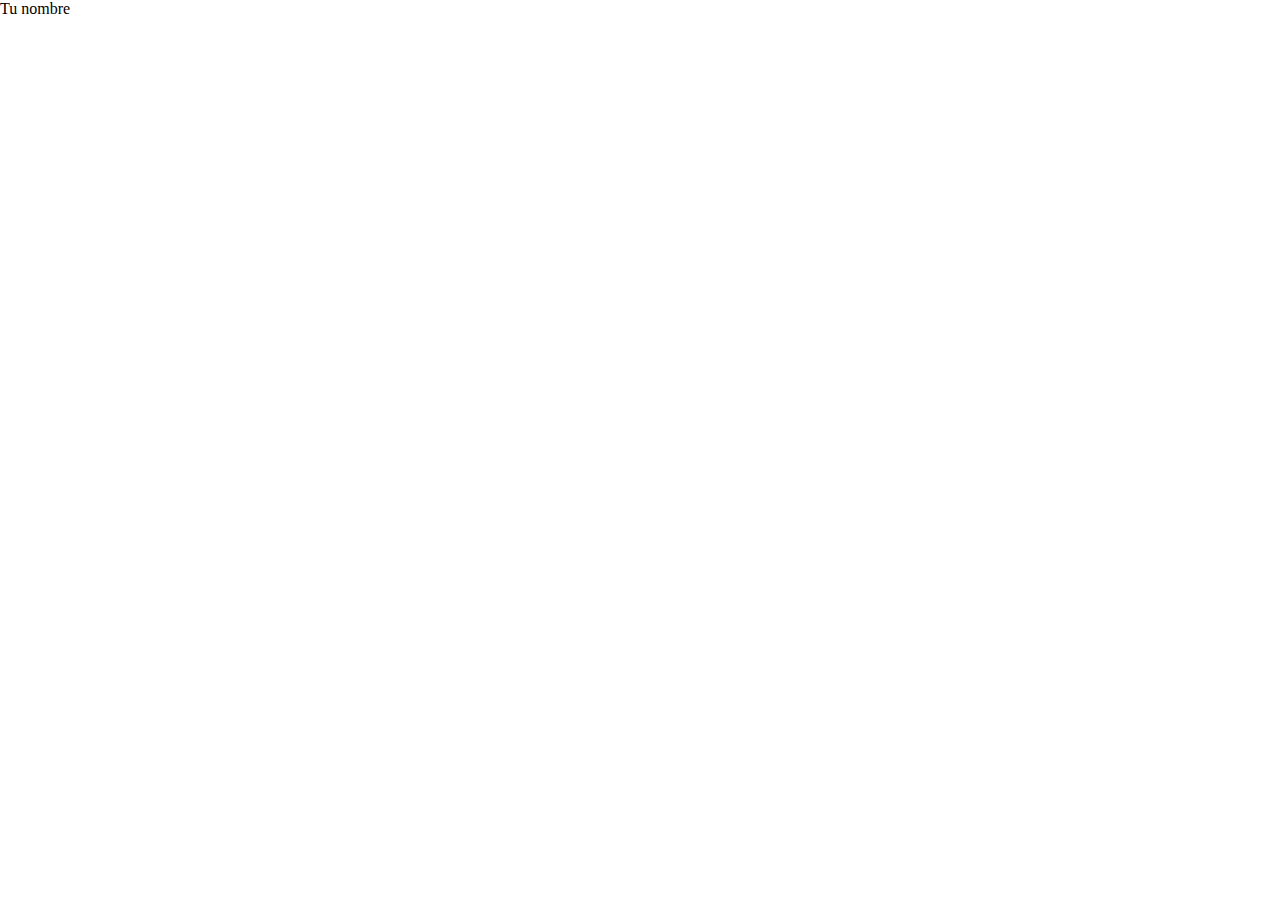
==== index.html @ 40ff6855 "mi primert commit" ====
<!DOCTYPE html>
<html lang="es">
<head>
    <meta charset="UTF-8">
    <meta http-equiv="X-UA-Compatible" content="IE=edge">
    <meta name="viewport" content="width=device-width, initial-scale=1.0">
    <title>Nombre Apellido</title>

    <!-- CSS -->
    <link rel="stylesheet" href="css/styles.css">
</head>
<body>
    <header>
        <a href="#inicio">Tu nombre</a>     
    </header>

    <!-- La estructura básica y la vinculación con CSS estan listas. A codear! 💪  -->
    <!-- En este archivo escriban su HTML -->

</body>
</html>
---- css/styles.css ----
/* En este archivo escriban su CSS */

/* Fonts */
/* Importar aquí la font */



/* Aquí les dejamos como ayuda este "reset" en el cual ajustamos algunas propiedades
*  cuyos valores asigna por defecto el navegador.
*/

/* Reset */
* {
    box-sizing: border-box;
    margin: 0;
    padding: 0;
    /* Para que el scrolleo en la one page sea suave */
    scroll-behavior: smooth;
}

/* Para quitar los puntos a los items de listas */
ul {
    list-style: none;
}

/* Para que los enlaces hereden el color de texto y no tengan subrayado */
a {
    text-decoration: none;
    color: inherit;
}

/* Este max-width es para que el contenido no se "estire" demasiado hacia los costados y
*  el margin: auto; para tenerlo centrado fácilmente ;)
*/
main {
    max-width: 1200px;
    margin: auto;
}

/* Recomendaciones! 
*  - Comenzar desde lo más general y luego ir hacia lo mas específico, asignando primero
*    "estilos generales". Una buena idea sería comenzar por el <body> ;)
*
*  - Recuerden que queremos evitar "repetir código", en CSS usando la cualidad de la herencia
*    podemos setear ciertas propiedades en un elemento padre y dejar que sean heredadas (por ejemplo: font-size)
*
*  - Nadie sabe todas las propiedades CSS de memoria, si no saben como hacer algo no lo recuerdan, la respuesta
*    pueden encontrarla buscando en la web algo como "CSS como hacer ... " o "propiedad css para hacer ..."
*
*  - Usen mucho las herramientas para desarrolladores del navegador para ir
*    probando el CSS que escriben, resolver dudas y problemas.
*
*  - Paciencia, resiliencia y creatividad! No se desanimen, las primeras experiencias maquetando con HTML y CSS
*    pueden ser frustrantes, pero estas habilidades se van desarrollando con la experiencia, es como aprender
*    un trabajo manual, hacer una artesanía, tocar un instrumento musical... la práctica es todo!
*/
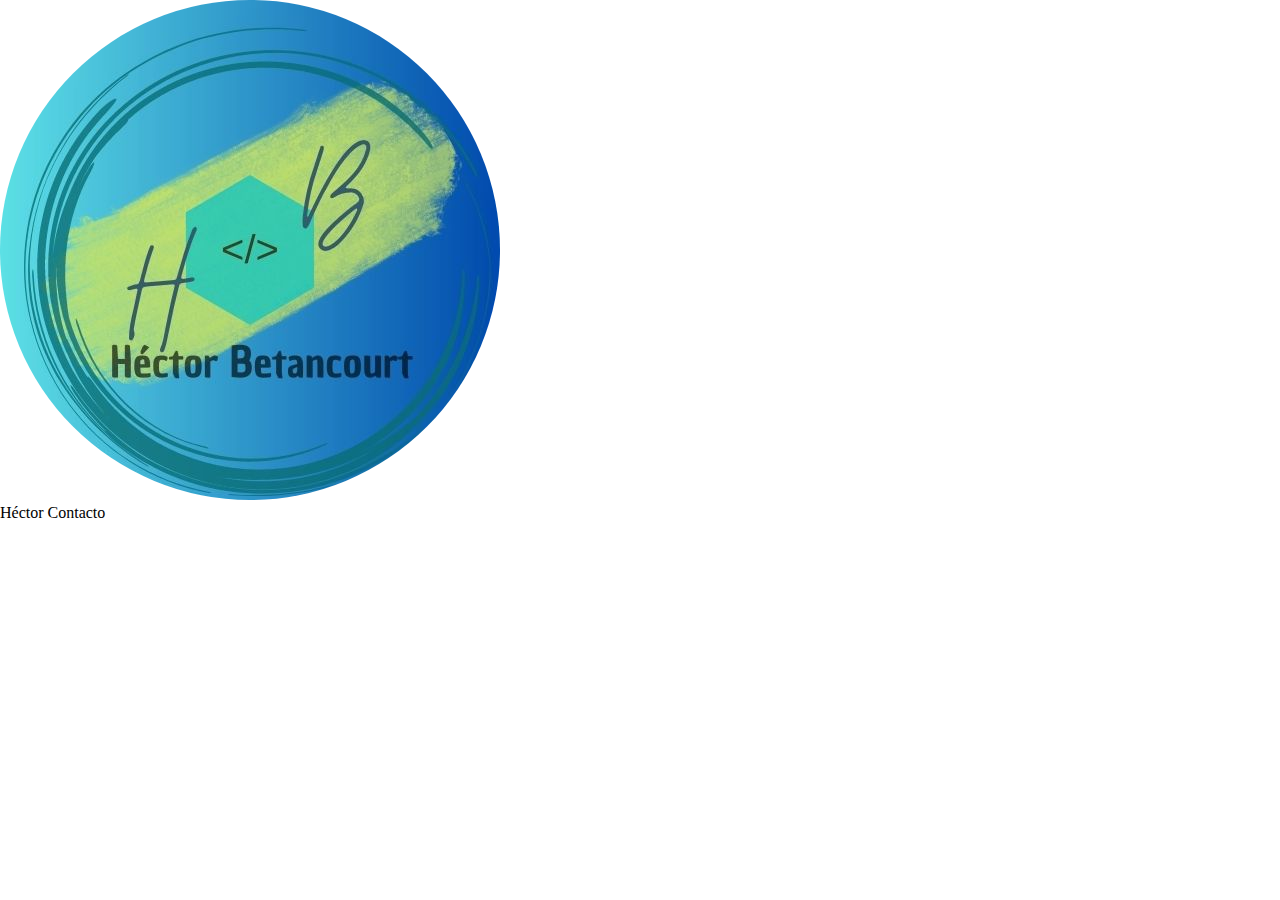
==== commit 1f809192: "prueba" ====
--- a/index.html
+++ b/index.html
@@ -4,14 +4,18 @@
     <meta charset="UTF-8">
     <meta http-equiv="X-UA-Compatible" content="IE=edge">
     <meta name="viewport" content="width=device-width, initial-scale=1.0">
-    <title>Nombre Apellido</title>
+    <title>HÉCTOR BETANCOURT</title>
 
     <!-- CSS -->
     <link rel="stylesheet" href="css/styles.css">
 </head>
 <body>
     <header>
-        <a href="#inicio">Tu nombre</a>     
+        <img src="./img/logo hb1.jpg" alt="">
+        <nav>
+            <a href="#inicio">Héctor</a> 
+            <a href="#contacto">Contacto</a>
+        </nav>    
     </header>
 
     <!-- La estructura básica y la vinculación con CSS estan listas. A codear! 💪  -->
--- a/css/styles.css
+++ b/css/styles.css
@@ -37,6 +37,9 @@
     margin: auto;
 }
 
+img{
+    border-radius: 50%;
+}
 /* Recomendaciones! 
 *  - Comenzar desde lo más general y luego ir hacia lo mas específico, asignando primero
 *    "estilos generales". Una buena idea sería comenzar por el <body> ;)
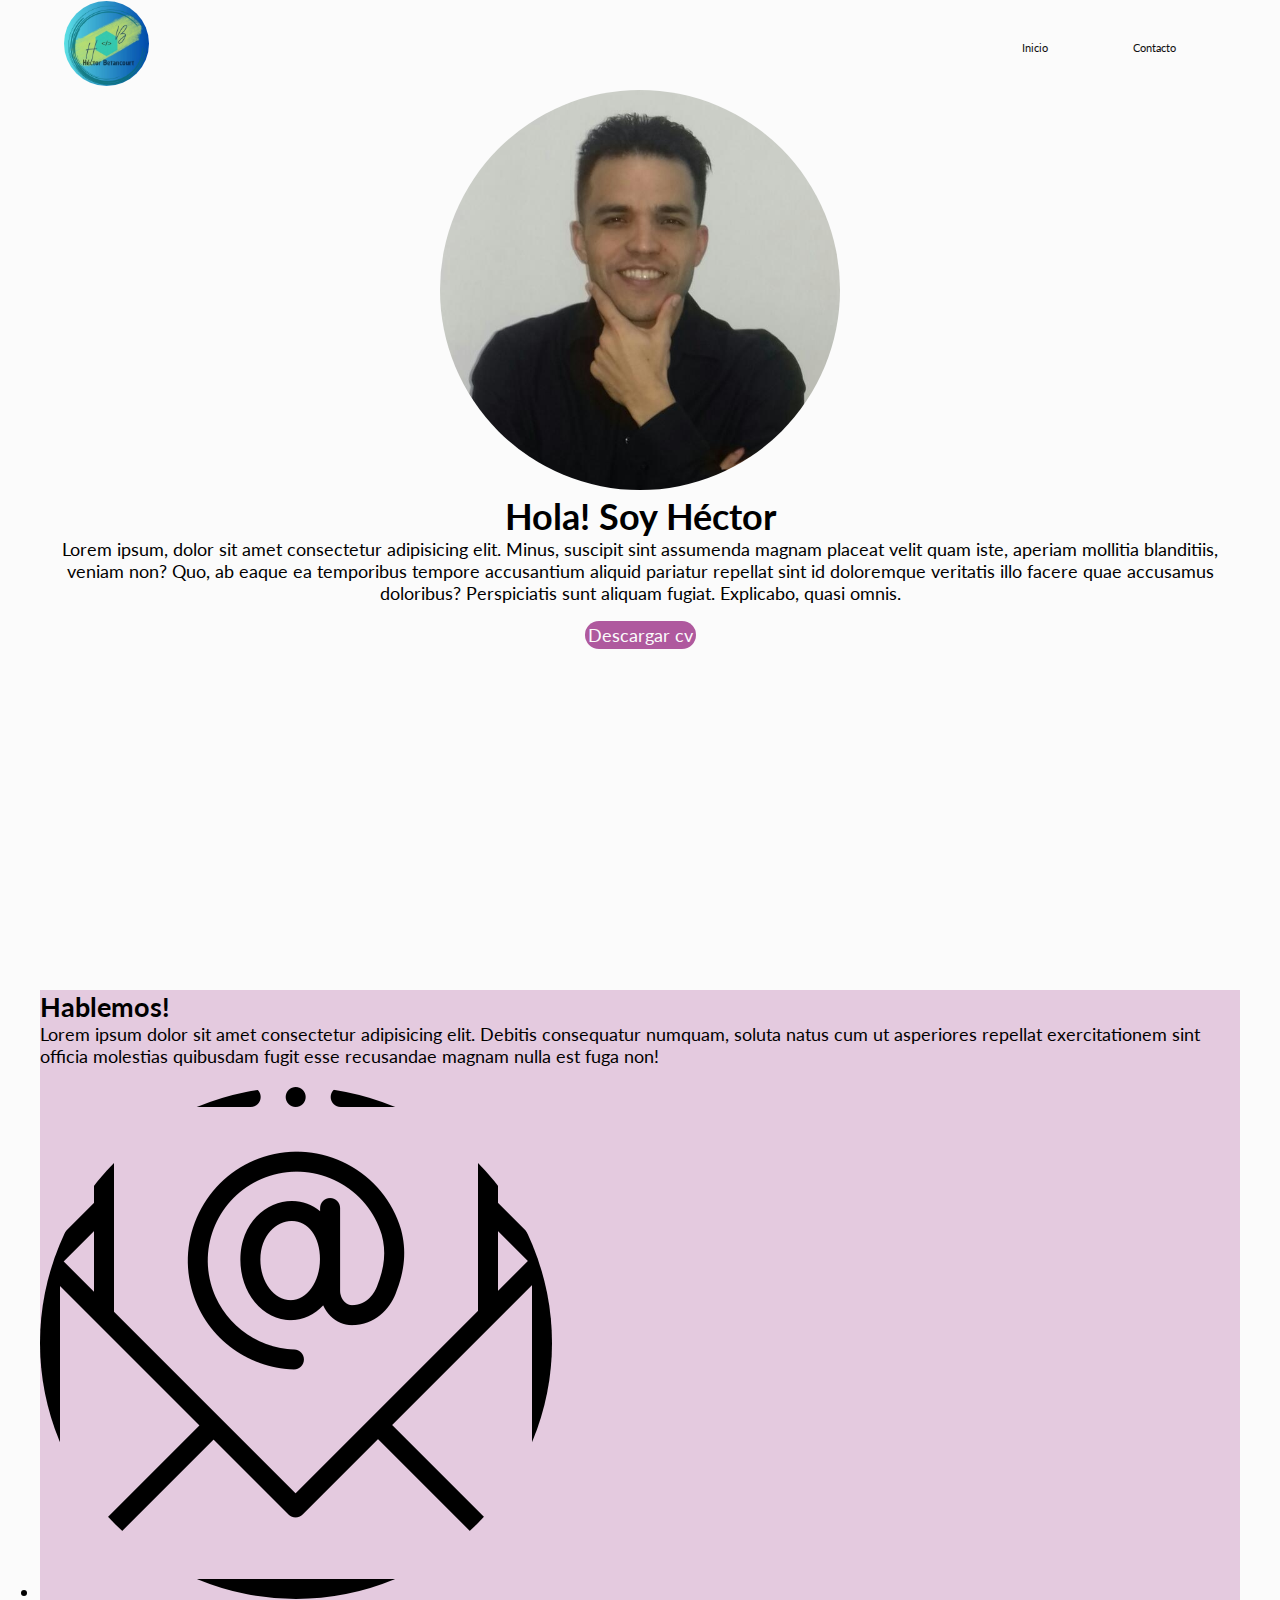
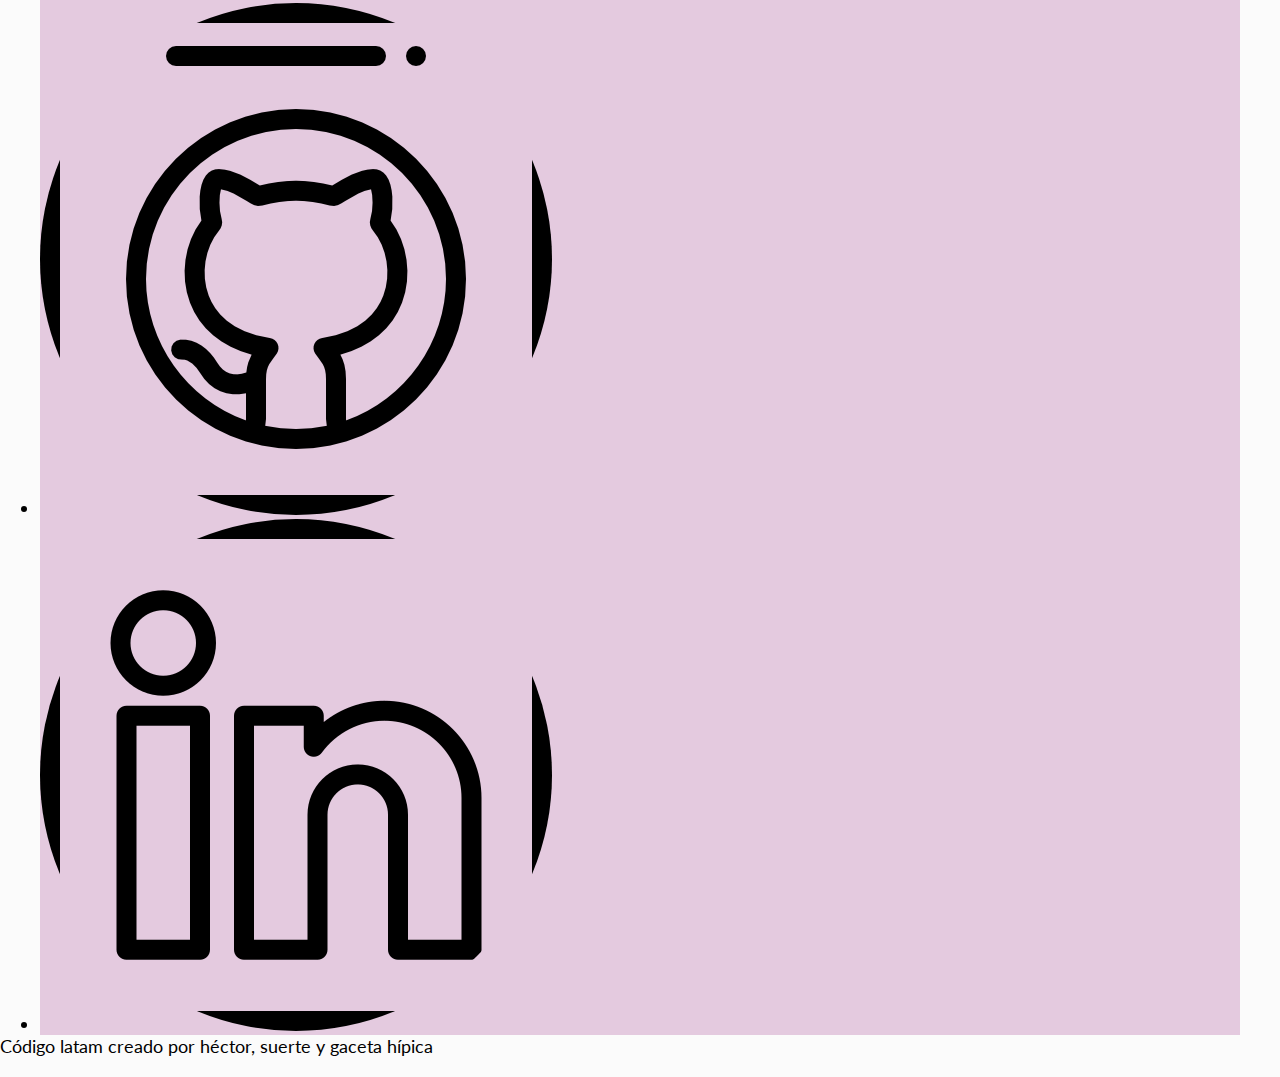
==== commit 3388742d: "modificación1" ====
--- a/index.html
+++ b/index.html
@@ -1,5 +1,6 @@
 <!DOCTYPE html>
 <html lang="es">
+
 <head>
     <meta charset="UTF-8">
     <meta http-equiv="X-UA-Compatible" content="IE=edge">
@@ -9,17 +10,57 @@
     <!-- CSS -->
     <link rel="stylesheet" href="css/styles.css">
 </head>
+
 <body>
-    <header>
-        <img src="./img/logo hb1.jpg" alt="">
-        <nav>
-            <a href="#inicio">Héctor</a> 
-            <a href="#contacto">Contacto</a>
-        </nav>    
+    <!-- La estructura básica y la vinculación con CSS estan listas. A codear! 💪  -->
+    <!-- En este archivo escriban su HTML -->
+    <header class="header">
+        <div class="logo">
+            <img src="./img/logo hb1.jpg" alt="logo personal"> 
+        </div>
+        <nav class="nav-lista">
+            <ul>
+                <li><a href="#inicio">Inicio</a></li>
+                <li> <a href="#contacto">Contacto</a></li>
+            </ul>
+        </nav>
     </header>
 
-    <!-- La estructura básica y la vinculación con CSS estan listas. A codear! 💪  -->
-    <!-- En este archivo escriban su HTML -->
+    <main>
+        <section id="Inicio" class="sec1">
+            <img src="./img/pp.jpg" alt="foto de héctor">
 
+            <h2>Hola! Soy Héctor</h2>
+
+            <p>
+                Lorem ipsum, dolor sit amet consectetur adipisicing elit. Minus, suscipit sint assumenda magnam placeat
+                velit quam iste, aperiam mollitia blanditiis, veniam non? Quo, ab eaque ea temporibus tempore
+                accusantium aliquid pariatur repellat sint id doloremque veritatis illo facere quae accusamus doloribus?
+                Perspiciatis sunt aliquam fugiat. Explicabo, quasi omnis.
+            </p>
+
+            <a href="./img/HÉCTOR BETANCOURT (2).pdf" class="btn btn1">Descargar cv</a>
+        </section>
+
+        <section id="Contacto" class="sec2">
+            <h2>Hablemos!</h2>
+
+            <p>
+                Lorem ipsum dolor sit amet consectetur adipisicing elit. Debitis consequatur numquam, soluta natus cum
+                ut asperiores repellat exercitationem sint officia molestias quibusdam fugit esse recusandae magnam
+                nulla est fuga non!
+            </p>
+            <ul>
+                <li><img src="./img/mail.png" alt="email"></li>
+                <li><img src="./img/github.png" alt="github"></li>
+                <li><img src="./img/linkedin.png" alt="linkedin"></li>
+            </ul>
+        </section>
+    </main>
+
+    <footer class="footer">
+        <p>Código latam creado por héctor, suerte y gaceta hípica</p>
+    </footer>
 </body>
+
 </html>--- a/css/styles.css
+++ b/css/styles.css
@@ -10,24 +10,75 @@
 */
 
 /* Reset */
+@import url('https://fonts.googleapis.com/css2?family=Lato:wght@400;700&display=swap');
+
 * {
     box-sizing: border-box;
     margin: 0;
     padding: 0;
     /* Para que el scrolleo en la one page sea suave */
     scroll-behavior: smooth;
+   
+    
+}
+body{
+    font-family: 'Lato', sans-serif;
+    font-size: 18px;
+    background-color: #fbfbfb;
+    }
+
+.header{
+    background-color: #fbfbfb;
+    display: flex;
+    justify-content: space-between;
+    align-items: center;
+    height: 90px;
+    padding: 2px 5%;
+    top: 0;
+
+}
+.header .logo{
+    cursor: pointer;
 }
 
-/* Para quitar los puntos a los items de listas */
-ul {
+.header .logo img{
+    border-radius: 50px;
+    height: 85px;
+    width: 85px;
+    transition: all 0.3s;
+}
+.header .logo :hover{
+    transform: scale(1.2); 
+}
+
+.header .nav-lista{
     list-style: none;
 }
 
+.header .nav-lista li{
+    display: inline-block;
+    padding: 0 40px;
+}
+
+.header .nav-lista a{
+    text-decoration: none;
+    font-size: 0.7rem;
+    color: #0f0f0f;
+}
+
+.header .nav-lista li:hover{
+    transform: scale(1.1);
+}
+
+.header .nav-lista li a:hover{
+    color: #FFA000;
+}
+
 /* Para que los enlaces hereden el color de texto y no tengan subrayado */
-a {
+/*a {
     text-decoration: none;
     color: inherit;
-}
+}*/
 
 /* Este max-width es para que el contenido no se "estire" demasiado hacia los costados y
 *  el margin: auto; para tenerlo centrado fácilmente ;)
@@ -37,9 +88,51 @@
     margin: auto;
 }
 
+.sec1{
+    min-height: 100vh;
+    padding: 20px, 0;
+    text-align: center;
+    box-shadow: #0f0f0f;
+}
+
+.sec1 h2{
+        text-align: center;
+        font-size: 36px;
+    }
+.sec1 img{
+    width: 400px;
+    height: 400px;
+}
+p{
+    padding-bottom: 20px;
+}
+
+.btn{
+    text-decoration: none;
+    padding: 3px;
+  
+     }
+
+.btn1{
+    background: #af599e;
+    border-radius: 50px;
+    color: #fbfbfb;
+} 
+
+.sec2{
+    min-height: 100vh;
+    background-color: rgba(175, 89, 158, 00.3);
+}
+.sec2 h2 ul{
+    text-align: center;
+    font-size: 28px;
+    text-decoration: none;
+}
 img{
     border-radius: 50%;
 }
+
+
 /* Recomendaciones! 
 *  - Comenzar desde lo más general y luego ir hacia lo mas específico, asignando primero
 *    "estilos generales". Una buena idea sería comenzar por el <body> ;)
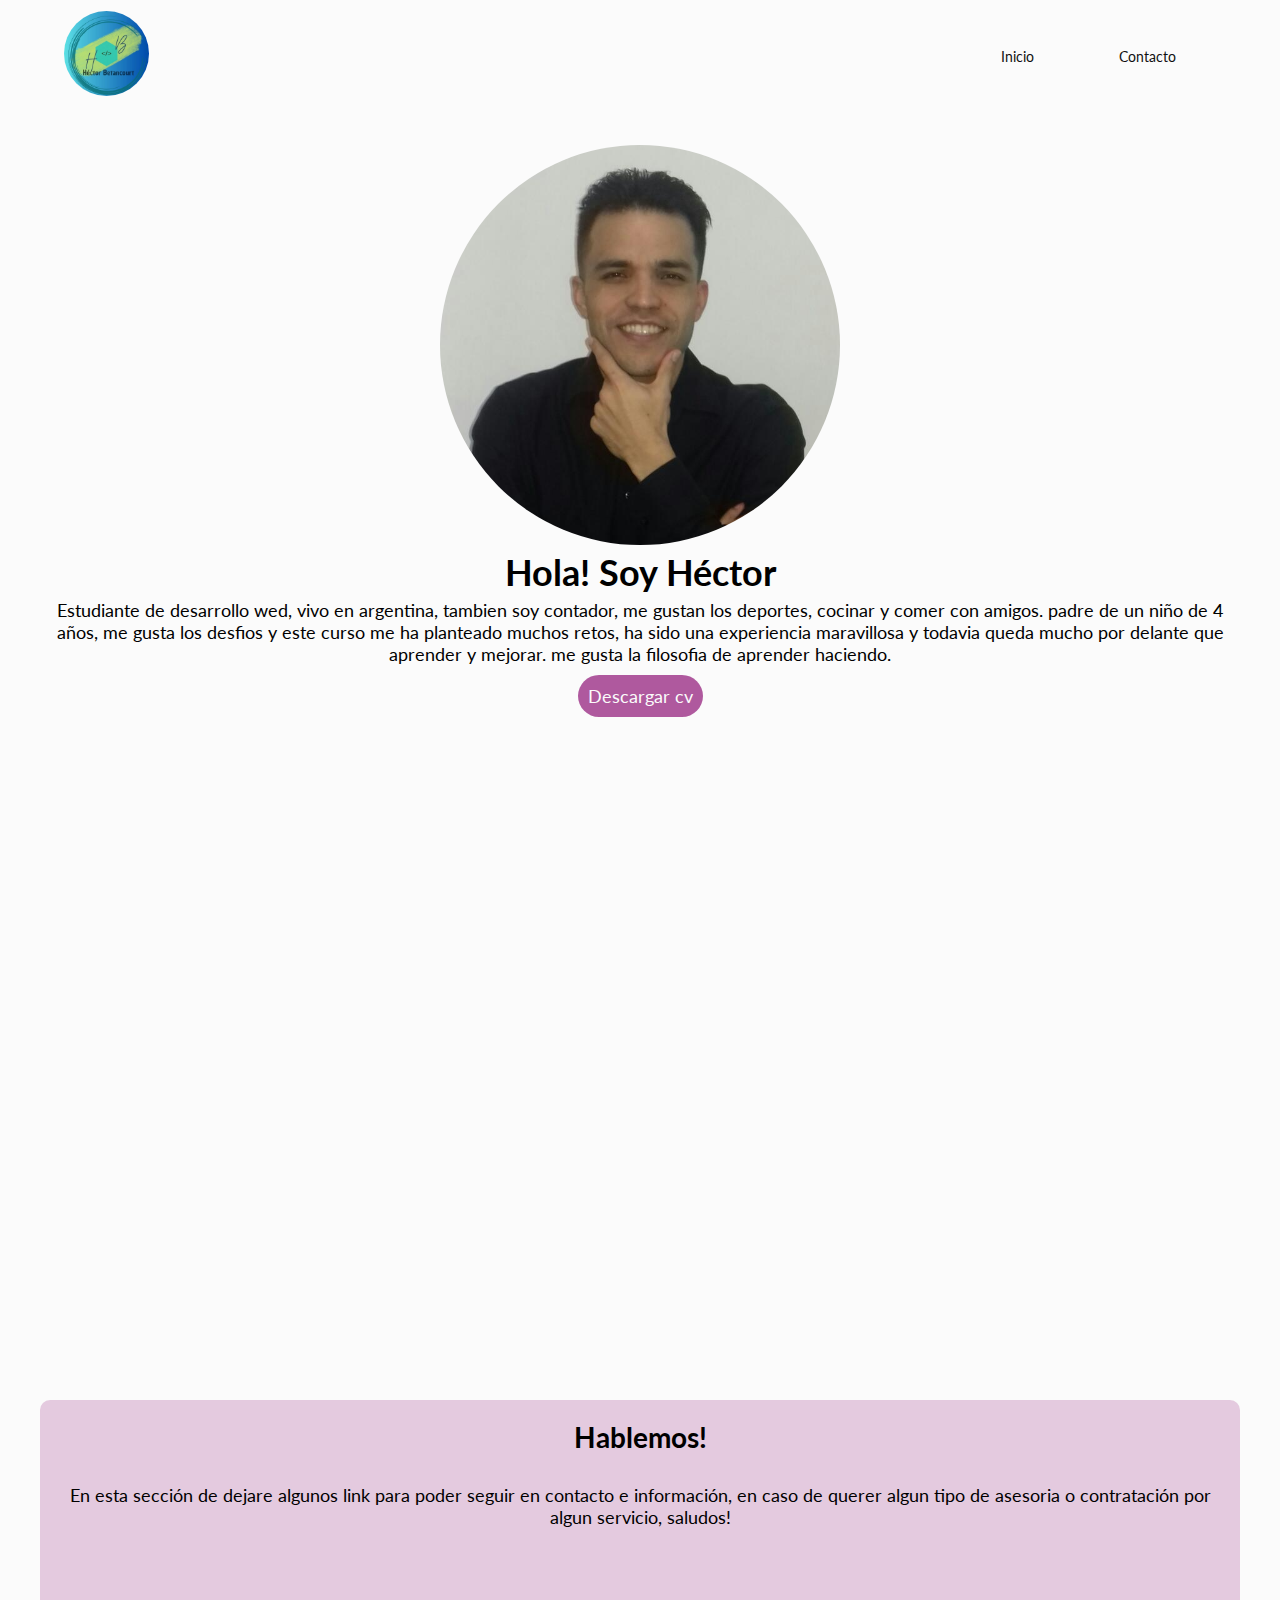
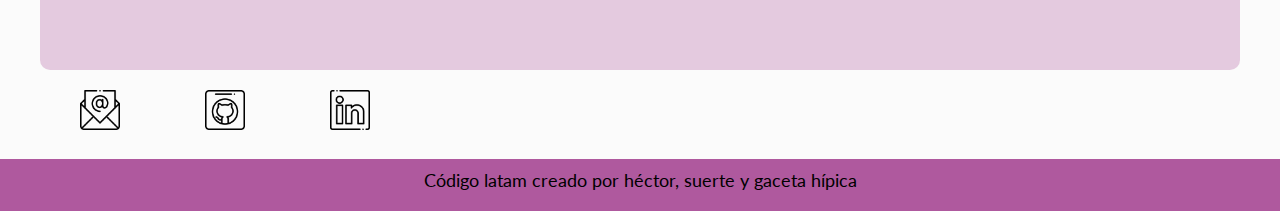
==== commit 5dfd9846: "borrador final" ====
--- a/index.html
+++ b/index.html
@@ -12,54 +12,68 @@
 </head>
 
 <body>
-    <!-- La estructura básica y la vinculación con CSS estan listas. A codear! 💪  -->
-    <!-- En este archivo escriban su HTML -->
+
     <header class="header">
-        <div class="logo">
-            <img src="./img/logo hb1.jpg" alt="logo personal"> 
-        </div>
+
+        <a href="Inicio"> <img src="./img/logo hb1.jpg" alt="logo personal"> </a>
+
         <nav class="nav-lista">
             <ul>
                 <li><a href="#inicio">Inicio</a></li>
-                <li> <a href="#contacto">Contacto</a></li>
+                <li><a href="#contacto">Contacto</a></li>
             </ul>
         </nav>
     </header>
 
     <main>
-        <section id="Inicio" class="sec1">
-            <img src="./img/pp.jpg" alt="foto de héctor">
+        <section id="inicio">
+            <figure class="figure">
+                <img src="./img/pp.jpg" alt="foto de héctor" class="perfil">
+            </figure>
 
-            <h2>Hola! Soy Héctor</h2>
 
-            <p>
-                Lorem ipsum, dolor sit amet consectetur adipisicing elit. Minus, suscipit sint assumenda magnam placeat
-                velit quam iste, aperiam mollitia blanditiis, veniam non? Quo, ab eaque ea temporibus tempore
-                accusantium aliquid pariatur repellat sint id doloremque veritatis illo facere quae accusamus doloribus?
-                Perspiciatis sunt aliquam fugiat. Explicabo, quasi omnis.
-            </p>
+            <article class="sec1">
+                <h1>Hola! Soy Héctor</h1>
 
-            <a href="./img/HÉCTOR BETANCOURT (2).pdf" class="btn btn1">Descargar cv</a>
+                <p>
+                    Estudiante de desarrollo wed, vivo en argentina, tambien soy contador, me gustan los deportes,
+                    cocinar y comer con amigos. padre de un niño de 4 años, me gusta los desfios y este curso me ha
+                    planteado muchos retos, ha sido una experiencia maravillosa y todavia queda mucho por delante que
+                    aprender y mejorar. me gusta la filosofia de aprender haciendo.
+
+                </p>
+
+                <a href="./img/HÉCTOR BETANCOURT (2).pdf" class="btn btn1">Descargar cv</a>
+            </article>
+
         </section>
 
-        <section id="Contacto" class="sec2">
-            <h2>Hablemos!</h2>
+        <section id="Contacto">
+            <article class="sec2">
 
-            <p>
-                Lorem ipsum dolor sit amet consectetur adipisicing elit. Debitis consequatur numquam, soluta natus cum
-                ut asperiores repellat exercitationem sint officia molestias quibusdam fugit esse recusandae magnam
-                nulla est fuga non!
-            </p>
-            <ul>
-                <li><img src="./img/mail.png" alt="email"></li>
-                <li><img src="./img/github.png" alt="github"></li>
-                <li><img src="./img/linkedin.png" alt="linkedin"></li>
-            </ul>
+                <h2>Hablemos!</h2>
+
+                <p>
+                    En esta sección de dejare algunos link para poder seguir en contacto e información, en caso de
+                    querer algun tipo de asesoria o contratación por algun servicio, saludos!
+                </p>
+
+            </article>
+            <article class="sec3">
+                <ul class="lista">
+                    <li><a href="#email"><img src="./img/mail.png" alt="email"></a></li>
+                    <li><a href="https://github.com/h3ctor11/miproyecto1.git" target="_blank"></a><img
+                            src="./img/github.png" alt="github"></li>
+                    <li><img src="./img/linkedin.png" alt="linkedin"></li>
+                </ul>
+            </article>
+
         </section>
     </main>
 
     <footer class="footer">
         <p>Código latam creado por héctor, suerte y gaceta hípica</p>
+
     </footer>
 </body>
 
--- a/css/styles.css
+++ b/css/styles.css
@@ -2,7 +2,7 @@
 
 /* Fonts */
 /* Importar aquí la font */
-
+@import url('https://fonts.googleapis.com/css2?family=Lato:wght@400;700&display=swap');
 
 
 /* Aquí les dejamos como ayuda este "reset" en el cual ajustamos algunas propiedades
@@ -10,7 +10,6 @@
 */
 
 /* Reset */
-@import url('https://fonts.googleapis.com/css2?family=Lato:wght@400;700&display=swap');
 
 * {
     box-sizing: border-box;
@@ -33,26 +32,27 @@
     justify-content: space-between;
     align-items: center;
     height: 90px;
-    padding: 2px 5%;
-    top: 0;
-
+    padding: 20px 5%;
+    margin-top: 10px;
+   
 }
-.header .logo{
+.header img{
     cursor: pointer;
 }
 
-.header .logo img{
+.header  img{
     border-radius: 50px;
     height: 85px;
     width: 85px;
     transition: all 0.3s;
 }
-.header .logo :hover{
-    transform: scale(1.2); 
+.header :hover{
+    transform: scale(1.1); 
 }
 
 .header .nav-lista{
-    list-style: none;
+    list-style: none; 
+    box-shadow: 0, 3px, 10px, 5px, #5f5f5f;
 }
 
 .header .nav-lista li{
@@ -62,7 +62,7 @@
 
 .header .nav-lista a{
     text-decoration: none;
-    font-size: 0.7rem;
+    font-size: 0.9rem;
     color: #0f0f0f;
 }
 
@@ -75,10 +75,10 @@
 }
 
 /* Para que los enlaces hereden el color de texto y no tengan subrayado */
-/*a {
+a {
     text-decoration: none;
     color: inherit;
-}*/
+}
 
 /* Este max-width es para que el contenido no se "estire" demasiado hacia los costados y
 *  el margin: auto; para tenerlo centrado fácilmente ;)
@@ -92,19 +92,34 @@
     min-height: 100vh;
     padding: 20px, 0;
     text-align: center;
-    box-shadow: #0f0f0f;
+    position: relative;
 }
 
-.sec1 h2{
+.figure{
+    position: relative;
+    top: 5vh;
+    width: 400px;
+    height: 400px;
+    margin-left: auto;
+    margin-right: auto;
+}
+
+.figure img {
+    width: 400px;
+    height: 400px;
+    border-radius: 50%;
+}
+.sec1 h1{
         text-align: center;
         font-size: 36px;
+        padding-top: 50px;
+        padding-bottom: 5px;
     }
-.sec1 img{
-    width: 400px;
-    height: 400px;
-}
+
+
 p{
     padding-bottom: 20px;
+    line-height: 1,2;
 }
 
 .btn{
@@ -117,21 +132,50 @@
     background: #af599e;
     border-radius: 50px;
     color: #fbfbfb;
+    padding: 10px;
 } 
 
 .sec2{
-    min-height: 100vh;
+    min-height: 30vh;
     background-color: rgba(175, 89, 158, 00.3);
+    border-radius: 10px;
 }
-.sec2 h2 ul{
+.sec2 h2{
     text-align: center;
-    font-size: 28px;
-    text-decoration: none;
-}
-img{
-    border-radius: 50%;
+    font-size: 28px;  
+    padding: 20px;
 }
 
+.sec2 p{
+    text-align: center;
+    padding: 10px;
+}
+
+.sec3 .lista li{
+    position: relative;
+    text-decoration: none;
+    display: inline-block;
+    padding: 20px;
+    width: 80px;
+    height: 10px;
+    margin-left: 20px;
+    margin-right: 20px;
+}
+
+.sec3 li img{
+    width: 40px;
+    height: 40px;
+}
+
+.footer{
+    background: #af599e;
+    text-align: center;
+    margin-top: 25px;
+}
+
+.footer p{
+    padding-top: 10px;
+}
 
 /* Recomendaciones! 
 *  - Comenzar desde lo más general y luego ir hacia lo mas específico, asignando primero
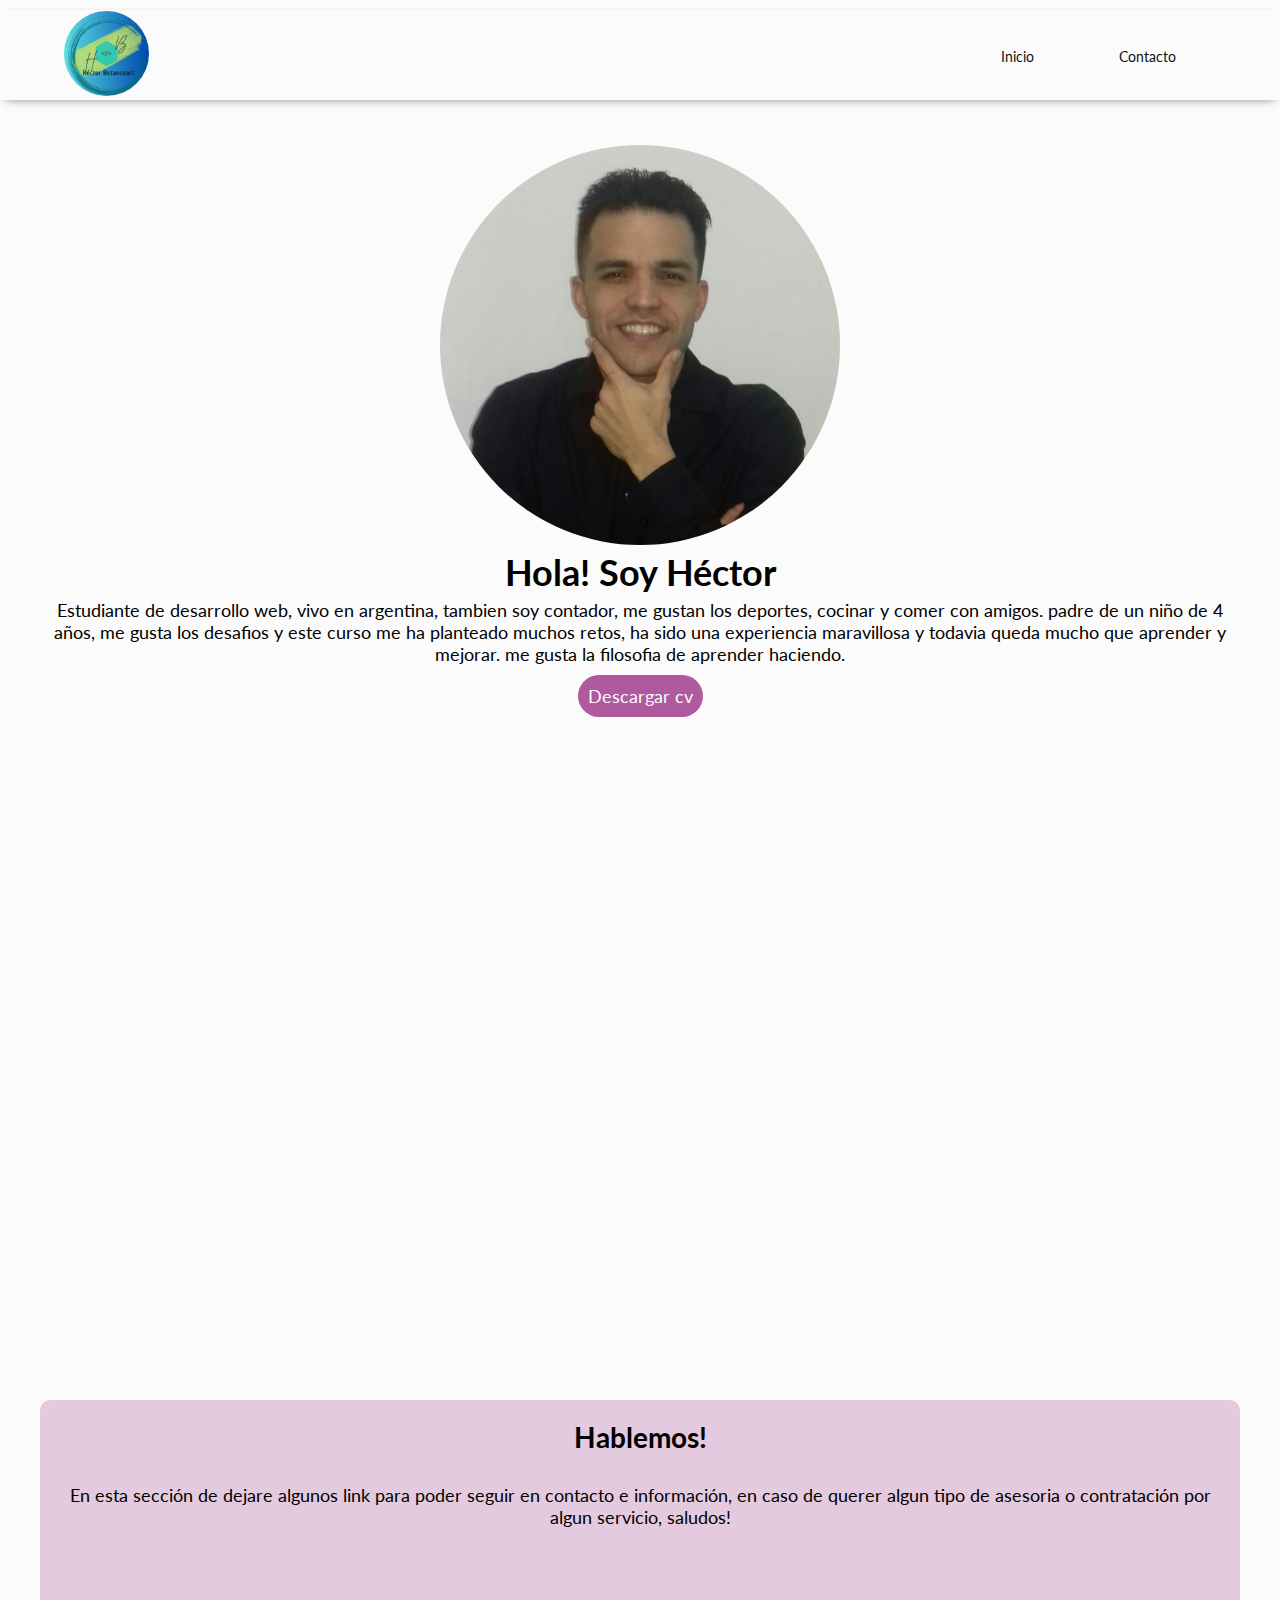
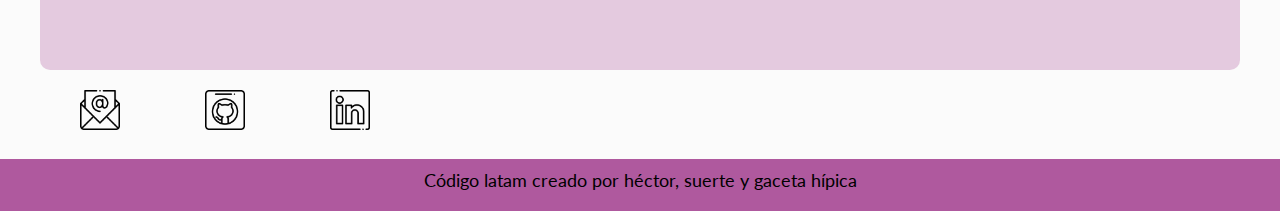
==== commit 3424a390: "correccion final" ====
--- a/index.html
+++ b/index.html
@@ -36,9 +36,9 @@
                 <h1>Hola! Soy Héctor</h1>
 
                 <p>
-                    Estudiante de desarrollo wed, vivo en argentina, tambien soy contador, me gustan los deportes,
-                    cocinar y comer con amigos. padre de un niño de 4 años, me gusta los desfios y este curso me ha
-                    planteado muchos retos, ha sido una experiencia maravillosa y todavia queda mucho por delante que
+                    Estudiante de desarrollo web, vivo en argentina, tambien soy contador, me gustan los deportes,
+                    cocinar y comer con amigos. padre de un niño de 4 años, me gusta los desafios y este curso me ha
+                    planteado muchos retos, ha sido una experiencia maravillosa y todavia queda mucho que
                     aprender y mejorar. me gusta la filosofia de aprender haciendo.
 
                 </p>
@@ -48,7 +48,7 @@
 
         </section>
 
-        <section id="Contacto">
+        <section id="contacto">
             <article class="sec2">
 
                 <h2>Hablemos!</h2>
@@ -62,8 +62,8 @@
             <article class="sec3">
                 <ul class="lista">
                     <li><a href="#email"><img src="./img/mail.png" alt="email"></a></li>
-                    <li><a href="https://github.com/h3ctor11/miproyecto1.git" target="_blank"></a><img
-                            src="./img/github.png" alt="github"></li>
+                    <li><a href="https://github.com/h3ctor11/miproyecto1.git" target="_blank"><img
+                            src="./img/github.png" alt="github"></a></li>
                     <li><img src="./img/linkedin.png" alt="linkedin"></li>
                 </ul>
             </article>
--- a/css/styles.css
+++ b/css/styles.css
@@ -34,7 +34,7 @@
     height: 90px;
     padding: 20px 5%;
     margin-top: 10px;
-   
+   box-shadow:0 3px 10px -5px #5f5f5f;
 }
 .header img{
     cursor: pointer;
